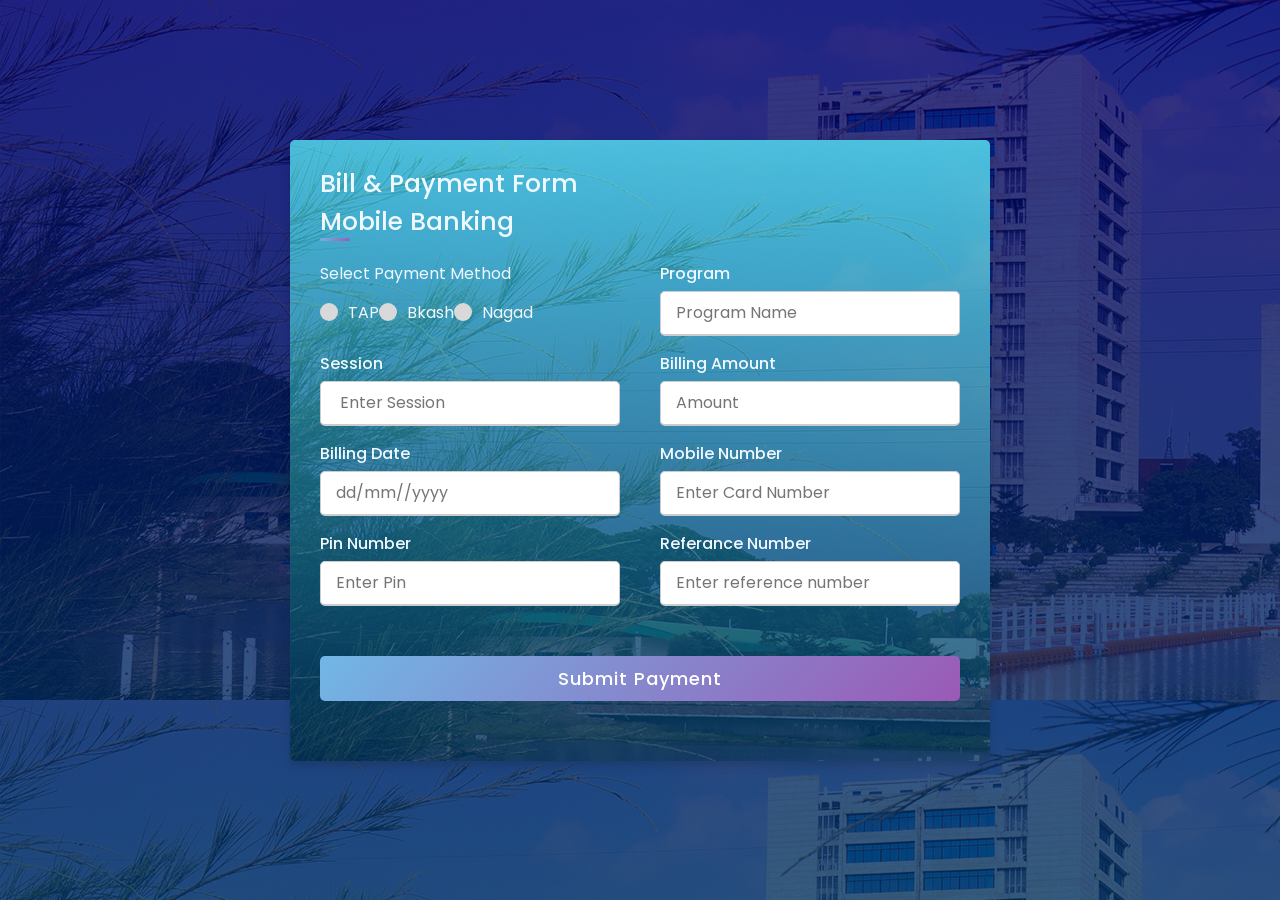
==== payment/payment3.html @ a9804da8 "Add files via upload" ====
<!DOCTYPE html>
<html lang="en">
  <head>
    <meta charset="UTF-8">
    <title> Payment3</title>
    <link rel="stylesheet" href="payment.css">
     <meta name="viewport" content="width=device-width, initial-scale=1.0">
   </head>
<body>
  <div class="container">
    <div class="title">Bill & Payment Form<br>Mobile Banking</div>
    <div class="content">
      <form action="#">
        <div class="user-details">
            <div class="payment-details">
                <input type="radio" name="gender" id="dot-1">
                <input type="radio" name="gender" id="dot-2">
                <input type="radio" name="gender" id="dot-3">
                <span class="payment-title">Select Payment Method</span>
                <div class="category">
                  <label for="dot-1">
                  <span class="dot one"></span>
                  <span class="gender">TAP</span>
                </label>
                <label for="dot-2">
                  <span class="dot two"></span>
                  <span class="gender">Bkash </span>
                </label>
                <label for="dot-3">
                    <span class="dot two"></span>
                    <span class="gender">Nagad</span>
                  </label>
                </div>
              </div>
          <div class="input-box">
            <span class="details">Program</span>
            <input type="text" placeholder="Program Name" required>
          </div>
          <div class="input-box">
            <span class="details">Session</span>
            <input type="text" placeholder=" Enter Session" required>
          </div>
          <div class="input-box">
            <span class="details">Billing Amount</span>
            <input type="number" placeholder="Amount" required>
          </div>
          <div class="input-box">
            <span class="details">Billing Date</span>
            <input type="text" placeholder="dd/mm//yyyy" required>
          </div>
          <div class="input-box">
            <span class="details">Mobile Number</span>
            <input type="text" placeholder="Enter Card Number" required>
          </div>
          <div class="input-box">
            <span class="details">Pin Number</span>
            <input type="text" placeholder="Enter Pin " required>
          </div>
          <div class="input-box">
            <span class="details">Referance Number</span>
            <input type="text" placeholder="Enter reference number" required>
          </div>
          
        </div>
        <div class="button">
          <input type="submit" value="Submit Payment">
        </div>
      </form>
    </div>
  </div>

</body>
</html>
---- payment/payment.css ----
@import url('https://fonts.googleapis.com/css2?family=Poppins:wght@200;300;400;500;600;700&display=swap');
*{
  margin: 0;
  padding: 0;
  box-sizing: border-box;
  font-family: 'Poppins',sans-serif;
}
body{
  height: 100vh;
  display: flex;
  justify-content: center;
  align-items: center;
  padding: 10px;
  /*background: linear-gradient(135deg, #71b7e6, #9b59b6);*/
  background-image: linear-gradient(rgba(0, 0, 100, 0.8),rgba(1, 52, 97, 0.8)),url(bup3.jpg);
}
.container{
  max-width: 700px;
  width: 100%;
  background-color: lavender;
  background-image: linear-gradient(rgba(55, 196, 214, 0.8),rgba(1, 52, 97, 0.8)),url(bup3.jpg);
  padding: 25px 30px;
  border-radius: 5px;
  box-shadow: 0 5px 10px rgba(0,0,0,0.15);
  color: aliceblue;
}
.container .title{
  font-size: 25px;
  font-weight: 500;
  position: relative;
}
.container .title::before{
  content: "";
  position: absolute;
  left: 0;
  bottom: 0;
  height: 3px;
  width: 30px;
  border-radius: 5px;
  background: linear-gradient(135deg, #71b7e6, #9b59b6);
}
.content form .user-details{
  display: flex;
  flex-wrap: wrap;
  justify-content: space-between;
  margin: 20px 0 12px 0;
}
form .user-details .input-box{
  margin-bottom: 15px;
  width: calc(100% / 2 - 20px);
}
form .input-box span.details{
  display: block;
  font-weight: 500;
  margin-bottom: 5px;
}
.user-details .input-box input{
  height: 45px;
  width: 100%;
  outline: none;
  font-size: 16px;
  border-radius: 5px;
  padding-left: 15px;
  border: 1px solid #ccc;
  border-bottom-width: 2px;
  transition: all 0.3s ease;
}
.user-details .input-box input:focus,
.user-details .input-box input:valid{
  border-color: #9b59b6;
}
 form .gender-details .gender-title{
  font-size: 20px;
  font-weight: 500;
 }
 form .category{
   display: flex;
   width: 80%;
   margin: 14px 0 ;
   justify-content: space-between;
 }
 form .category label{
   display: flex;
   align-items: center;
   cursor: pointer;
 }
 form .category label .dot{
  height: 18px;
  width: 18px;
  border-radius: 50%;
  margin-right: 10px;
  background: #d9d9d9;
  border: 5px solid transparent;
  transition: all 0.3s ease;
}
 #dot-1:checked ~ .category label .one,
 #dot-2:checked ~ .category label .two,
 #dot-3:checked ~ .category label .three{
   background: #9b59b6;
   border-color: #d9d9d9;
 }
 form input[type="radio"]{
   display: none;
 }
 form .button{
   height: 45px;
   margin: 35px 0
 }
 form .button input{
   height: 100%;
   width: 100%;
   border-radius: 5px;
   border: none;
   color: #fff;
   font-size: 18px;
   font-weight: 500;
   letter-spacing: 1px;
   cursor: pointer;
   transition: all 0.3s ease;
   background: linear-gradient(135deg, #71b7e6, #9b59b6);
 }
 form .button input:hover{
  /* transform: scale(0.99); */
  background: linear-gradient(-135deg, #71b7e6, #9b59b6);
  }
 @media(max-width: 584px){
 .container{
  max-width: 100%;
}
form .user-details .input-box{
    margin-bottom: 15px;
    width: 100%;
  }
  form .category{
    width: 100%;
  }
  .content form .user-details{
    max-height: 300px;
    overflow-y: scroll;
  }
  .user-details::-webkit-scrollbar{
    width: 5px;
  }
  }
  @media(max-width: 459px){
  .container .content .category{
    flex-direction: column;
  }
}
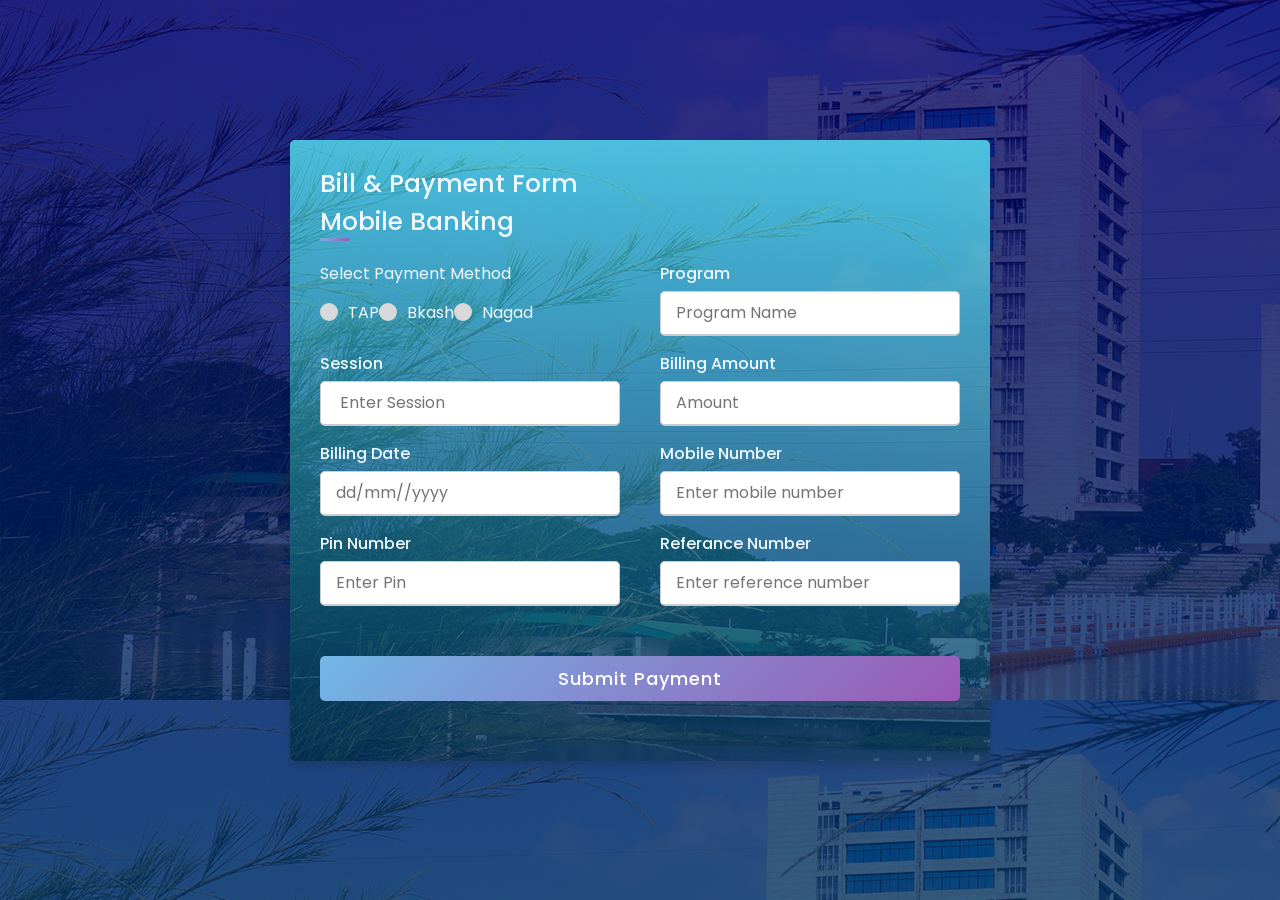
==== commit e8ca3e95: "Update payment3.html" ====
--- a/payment/payment3.html
+++ b/payment/payment3.html
@@ -27,7 +27,7 @@
                   <span class="gender">Bkash </span>
                 </label>
                 <label for="dot-3">
-                    <span class="dot two"></span>
+                    <span class="dot three"></span>
                     <span class="gender">Nagad</span>
                   </label>
                 </div>
@@ -50,7 +50,7 @@
           </div>
           <div class="input-box">
             <span class="details">Mobile Number</span>
-            <input type="text" placeholder="Enter Card Number" required>
+            <input type="text" placeholder="Enter mobile number" required>
           </div>
           <div class="input-box">
             <span class="details">Pin Number</span>
